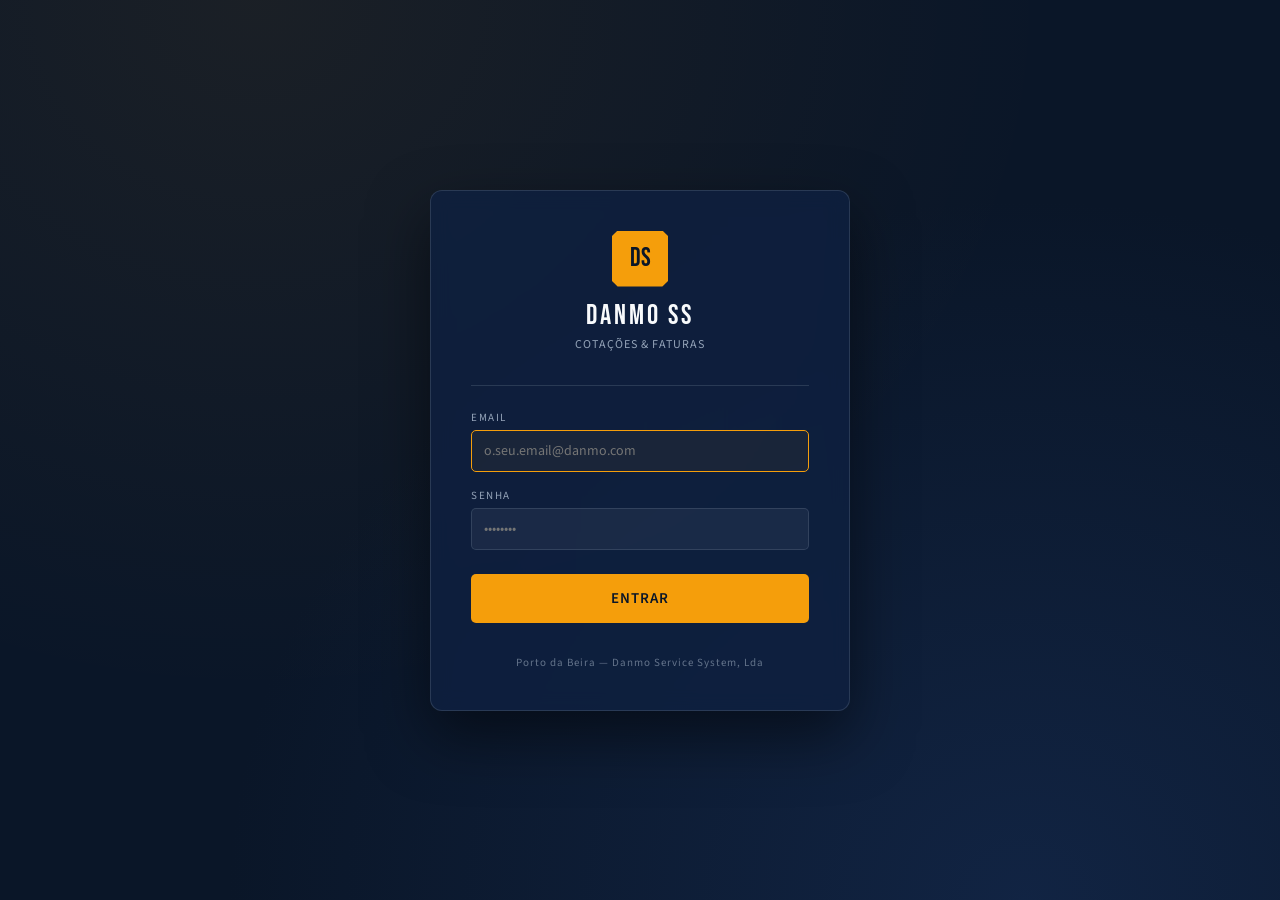
==== index.html @ 766d76a1 "Add files via upload" ====
<!DOCTYPE html>
<html lang="pt">
<head>
<meta charset="UTF-8">
<meta name="viewport" content="width=device-width, initial-scale=1.0">
<title>Danmo SS — Login</title>
<link rel="stylesheet" href="style.css">
<style>
  body {
    display:flex; align-items:center; justify-content:center;
    min-height:100vh; padding:1rem;
  }
  .login-box {
    background:var(--card); border:1px solid var(--border);
    border-radius:12px; padding:2.5rem; width:100%; max-width:420px;
    backdrop-filter:blur(10px);
    box-shadow:0 25px 60px rgba(0,0,0,0.5);
  }
  .login-logo {
    text-align:center; margin-bottom:2rem;
  }
  .login-logo-icon {
    width:56px; height:56px; background:var(--amber);
    display:inline-flex; align-items:center; justify-content:center;
    font-family:'Bebas Neue'; font-size:26px; color:var(--navy);
    clip-path: polygon(10% 0%,90% 0%,100% 10%,100% 90%,90% 100%,10% 100%,0% 90%,0% 10%);
    margin-bottom:12px;
  }
  .login-titulo {
    font-family:'Bebas Neue'; font-size:28px; letter-spacing:3px; color:var(--white);
  }
  .login-sub {
    font-size:12px; color:var(--steel); letter-spacing:1px; text-transform:uppercase;
    margin-top:4px;
  }
  .login-divider {
    height:1px; background:var(--border); margin:1.5rem 0;
  }
  .btn-login {
    width:100%; justify-content:center; padding:14px;
    font-size:15px; margin-top:0.5rem;
  }
  .login-erro {
    background:rgba(239,68,68,0.15); border:1px solid rgba(239,68,68,0.3);
    color:#f87171; padding:10px 14px; border-radius:6px;
    font-size:13px; margin-top:1rem; display:none;
  }
  .login-versao {
    text-align:center; margin-top:2rem;
    font-size:11px; color:var(--steel2); letter-spacing:1px;
  }
</style>
</head>
<body>

<div class="login-box">
  <div class="login-logo">
    <div class="login-logo-icon">DS</div>
    <div class="login-titulo">Danmo SS</div>
    <div class="login-sub">Cotações &amp; Faturas</div>
  </div>

  <div class="login-divider"></div>

  <div class="form-row">
    <label>Email</label>
    <input type="email" id="login-email" placeholder="o.seu.email@danmo.com" autofocus>
  </div>
  <div class="form-row">
    <label>Senha</label>
    <input type="password" id="login-senha" placeholder="••••••••"
           onkeydown="if(event.key==='Enter') entrar()">
  </div>

  <button class="btn btn-primary btn-login" onclick="entrar()">
    Entrar
  </button>

  <div class="login-erro" id="login-erro">
    Email ou senha incorrectos.
  </div>

  <div class="login-versao">Porto da Beira &mdash; Danmo Service System, Lda</div>
</div>

<script src="supabase.js"></script>
<script src="auth.js"></script>
<script>
  // Se já está autenticado, redireciona
  if (auth.getUser()) window.location.href = 'dashboard.html';

  async function entrar() {
    const email = document.getElementById('login-email').value.trim();
    const senha = document.getElementById('login-senha').value;
    const erroEl = document.getElementById('login-erro');
    erroEl.style.display = 'none';

    if (!email || !senha) {
      erroEl.textContent = 'Por favor preencha o email e a senha.';
      erroEl.style.display = 'block';
      return;
    }

    try {
      const resultado = await db.get('utilizadores', { email, senha });
      const user = resultado[0];

      if (!user || !user.ativo) {
        erroEl.textContent = 'Email ou senha incorrectos.';
        erroEl.style.display = 'block';
        return;
      }

      auth.login(user);
      window.location.href = 'dashboard.html';

    } catch (err) {
      erroEl.textContent = 'Erro de ligação. Tente novamente.';
      erroEl.style.display = 'block';
      console.error(err);
    }
  }
</script>
</body>
</html>
---- style.css ----
/* ============================================================
   DANMO SS — Estilos Globais
   ============================================================ */

@import url('https://fonts.googleapis.com/css2?family=Bebas+Neue&family=Source+Sans+3:wght@300;400;600;700&family=Courier+Prime:wght@400;700&display=swap');

:root {
  --navy:    #0a1628;
  --navy2:   #0f2040;
  --navy3:   #162d55;
  --amber:   #f59e0b;
  --amber2:  #d97706;
  --steel:   #94a3b8;
  --steel2:  #64748b;
  --white:   #f8fafc;
  --light:   #e2e8f0;
  --danger:  #ef4444;
  --success: #10b981;
  --info:    #3b82f6;
  --border:  rgba(148,163,184,0.2);
  --card:    rgba(15,32,64,0.85);
}

* { margin:0; padding:0; box-sizing:border-box; }

body {
  font-family: 'Source Sans 3', sans-serif;
  background: var(--navy);
  color: var(--white);
  min-height: 100vh;
  background-image:
    radial-gradient(ellipse at 20% 0%, rgba(245,158,11,0.07) 0%, transparent 55%),
    radial-gradient(ellipse at 80% 100%, rgba(22,45,85,0.6) 0%, transparent 55%);
}

/* ── HEADER ─────────────────────────────────────────── */
.app-header {
  background: var(--navy2);
  border-bottom: 2px solid var(--amber);
  padding: 0 2rem;
  display: flex;
  align-items: center;
  justify-content: space-between;
  height: 60px;
  position: sticky; top: 0; z-index: 100;
  box-shadow: 0 4px 20px rgba(0,0,0,0.4);
}

.logo { display:flex; align-items:center; gap:12px; text-decoration:none; }
.logo-icon {
  width:36px; height:36px; background:var(--amber);
  display:flex; align-items:center; justify-content:center;
  font-family:'Bebas Neue'; font-size:18px; color:var(--navy);
  clip-path: polygon(10% 0%,90% 0%,100% 10%,100% 90%,90% 100%,10% 100%,0% 90%,0% 10%);
}
.logo-text { font-family:'Bebas Neue'; font-size:22px; letter-spacing:2px; color:var(--white); }
.logo-sub  { font-size:10px; color:var(--steel); letter-spacing:1px; text-transform:uppercase; }

.header-nav { display:flex; gap:4px; }
.nav-btn {
  background:transparent; border:none; color:var(--steel);
  padding:8px 16px; cursor:pointer; font-family:'Source Sans 3';
  font-size:13px; letter-spacing:1px; text-transform:uppercase;
  border-radius:4px; transition:all 0.2s; text-decoration:none;
  display:inline-flex; align-items:center; gap:6px;
}
.nav-btn:hover, .nav-btn.active {
  background:rgba(245,158,11,0.15); color:var(--amber);
}

.user-info {
  display:flex; align-items:center; gap:10px;
  font-size:13px; color:var(--steel);
}
.user-name { color:var(--white); font-weight:600; }
.user-nivel {
  font-size:10px; letter-spacing:1px; text-transform:uppercase;
  padding:2px 8px; border-radius:10px;
}
.nivel-admin    { background:rgba(245,158,11,0.2); color:var(--amber); }
.nivel-gestor   { background:rgba(59,130,246,0.2); color:#60a5fa; }
.nivel-operador { background:rgba(16,185,129,0.2); color:#34d399; }

.btn-logout {
  background:transparent; border:1px solid var(--border);
  color:var(--steel); padding:6px 12px; border-radius:5px;
  cursor:pointer; font-size:12px; transition:all 0.2s;
}
.btn-logout:hover { border-color:var(--danger); color:var(--danger); }

/* ── LAYOUT ──────────────────────────────────────────── */
.page-body { max-width:1400px; margin:0 auto; padding:2rem; }

.page-title {
  font-family:'Bebas Neue'; font-size:28px; letter-spacing:3px;
  color:var(--white); margin-bottom:1.5rem;
  display:flex; align-items:center; gap:12px;
}
.page-title span { color:var(--amber); }

/* ── CARD ────────────────────────────────────────────── */
.card {
  background: var(--card);
  border: 1px solid var(--border);
  border-radius: 8px;
  padding: 1.5rem;
  backdrop-filter: blur(10px);
  margin-bottom: 1.5rem;
}
.card-title {
  font-family:'Bebas Neue'; font-size:18px; letter-spacing:2px;
  color:var(--amber); margin-bottom:1rem;
}

/* ── GRID ────────────────────────────────────────────── */
.grid-2 { display:grid; grid-template-columns:1fr 1fr; gap:1.5rem; }
.grid-3 { display:grid; grid-template-columns:1fr 1fr 1fr; gap:1.5rem; }
.grid-4 { display:grid; grid-template-columns:repeat(4,1fr); gap:1rem; }

/* ── FORM ────────────────────────────────────────────── */
.form-row        { margin-bottom:1rem; }
.form-row-inline { display:flex; gap:1rem; margin-bottom:1rem; }
.form-row-inline > * { flex:1; }

label {
  font-size:11px; letter-spacing:1.5px; text-transform:uppercase;
  color:var(--steel); display:block; margin-bottom:5px;
}
input, select, textarea {
  width:100%; background:rgba(255,255,255,0.05);
  border:1px solid var(--border); border-radius:5px;
  color:var(--white); font-family:'Source Sans 3'; font-size:14px;
  padding:10px 12px; transition:border-color 0.2s;
}
input:focus, select:focus, textarea:focus {
  outline:none; border-color:var(--amber);
  background:rgba(245,158,11,0.05);
}
select option { background:var(--navy2); color:var(--white); }
textarea { resize:vertical; min-height:80px; }

/* ── BUTTONS ─────────────────────────────────────────── */
.btn {
  padding:10px 20px; border:none; border-radius:5px;
  cursor:pointer; font-family:'Source Sans 3'; font-size:13px;
  font-weight:600; letter-spacing:1px; text-transform:uppercase;
  transition:all 0.2s; display:inline-flex; align-items:center;
  gap:8px; text-decoration:none;
}
.btn-primary { background:var(--amber); color:var(--navy); }
.btn-primary:hover { background:var(--amber2); transform:translateY(-1px); box-shadow:0 4px 12px rgba(245,158,11,0.3); }
.btn-outline { background:transparent; color:var(--steel); border:1px solid var(--border); }
.btn-outline:hover { border-color:var(--amber); color:var(--amber); }
.btn-danger  { background:transparent; color:var(--danger); border:1px solid rgba(239,68,68,0.3); }
.btn-danger:hover  { background:rgba(239,68,68,0.1); }
.btn-success { background:var(--success); color:white; }
.btn-success:hover { background:#059669; }
.btn-sm { padding:6px 12px; font-size:12px; }
.btn-xs { padding:4px 8px; font-size:11px; }

/* ── TOGGLE ──────────────────────────────────────────── */
.toggle-group {
  display:flex; gap:4px; background:rgba(255,255,255,0.05);
  border-radius:6px; padding:3px; width:fit-content;
}
.toggle-opt {
  padding:7px 16px; border-radius:4px; cursor:pointer;
  font-size:12px; font-weight:600; letter-spacing:1px;
  text-transform:uppercase; color:var(--steel);
  transition:all 0.2s; border:none; background:transparent;
}
.toggle-opt.active { background:var(--amber); color:var(--navy); }

/* ── TABLE ───────────────────────────────────────────── */
.table-wrap { overflow-x:auto; }
table { width:100%; border-collapse:collapse; font-size:14px; }
th {
  text-align:left; padding:10px 12px;
  font-size:11px; letter-spacing:1.5px; text-transform:uppercase;
  color:var(--steel2); border-bottom:1px solid var(--border);
}
td { padding:12px; border-bottom:1px solid rgba(148,163,184,0.08); }
tr:hover td { background:rgba(245,158,11,0.03); }

/* ── BADGES ──────────────────────────────────────────── */
.badge {
  display:inline-block; padding:3px 10px; border-radius:20px;
  font-size:11px; font-weight:600; letter-spacing:1px; text-transform:uppercase;
}
.badge-cotacao { background:rgba(59,130,246,0.2); color:#60a5fa; border:1px solid rgba(59,130,246,0.3); }
.badge-fatura  { background:rgba(16,185,129,0.2); color:#34d399; border:1px solid rgba(16,185,129,0.3); }
.badge-mao     { background:rgba(59,130,246,0.15); color:#60a5fa; }
.badge-material{ background:rgba(168,85,247,0.15); color:#c084fc; }
.badge-misto   { background:rgba(245,158,11,0.15); color:#fbbf24; }

/* ── STAT CARD ───────────────────────────────────────── */
.stat-card {
  background:var(--card); border:1px solid var(--border);
  border-radius:8px; padding:1.2rem; position:relative; overflow:hidden;
}
.stat-card::before {
  content:''; position:absolute; top:0; left:0; right:0; height:3px;
}
.stat-amber::before  { background:var(--amber); }
.stat-blue::before   { background:var(--info); }
.stat-green::before  { background:var(--success); }
.stat-purple::before { background:#a855f7; }
.stat-val   { font-family:'Bebas Neue'; font-size:36px; line-height:1; }
.stat-label { font-size:11px; letter-spacing:1px; color:var(--steel); text-transform:uppercase; margin-top:4px; }

/* ── MODAL ───────────────────────────────────────────── */
.modal-overlay {
  position:fixed; inset:0; background:rgba(0,0,0,0.75);
  display:none; align-items:center; justify-content:center;
  z-index:1000; backdrop-filter:blur(4px);
}
.modal-overlay.open { display:flex; }
.modal {
  background:var(--navy2); border:1px solid var(--border);
  border-radius:10px; padding:2rem; width:90%;
  box-shadow:0 25px 60px rgba(0,0,0,0.6);
  max-height:90vh; overflow-y:auto;
}
.modal-sm  { max-width:420px; }
.modal-md  { max-width:600px; }
.modal-lg  { max-width:800px; }
.modal-title {
  font-family:'Bebas Neue'; font-size:22px; letter-spacing:2px;
  color:var(--amber); margin-bottom:1.5rem;
}
.modal-actions {
  display:flex; gap:10px; justify-content:flex-end; margin-top:1.5rem;
  padding-top:1rem; border-top:1px solid var(--border);
}

/* ── SECTION DIVIDER ─────────────────────────────────── */
.section-div {
  font-family:'Bebas Neue'; font-size:13px; letter-spacing:3px;
  color:var(--steel2); text-transform:uppercase;
  margin:1.5rem 0 1rem; display:flex; align-items:center; gap:10px;
}
.section-div::after { content:''; flex:1; height:1px; background:var(--border); }

/* ── LOADING ─────────────────────────────────────────── */
.loading {
  text-align:center; padding:3rem; color:var(--steel2);
  font-size:14px; letter-spacing:1px;
}
.spinner {
  display:inline-block; width:24px; height:24px;
  border:2px solid var(--border); border-top-color:var(--amber);
  border-radius:50%; animation:spin 0.7s linear infinite;
  margin-right:10px; vertical-align:middle;
}
@keyframes spin { to { transform:rotate(360deg); } }

/* ── EMPTY STATE ─────────────────────────────────────── */
.empty-state {
  text-align:center; padding:4rem 2rem; color:var(--steel2);
}
.empty-icon { font-size:48px; margin-bottom:1rem; opacity:0.3; display:block; }

/* ── ACESSO NEGADO ───────────────────────────────────── */
.acesso-negado {
  text-align:center; padding:4rem 2rem;
  color:var(--danger); font-size:16px;
}

/* ── MODAL CONFIRM ───────────────────────────────────── */
#modal-confirm .modal { max-width:420px; }
#confirm-msg { color:var(--steel); margin-bottom:1rem; line-height:1.6; }
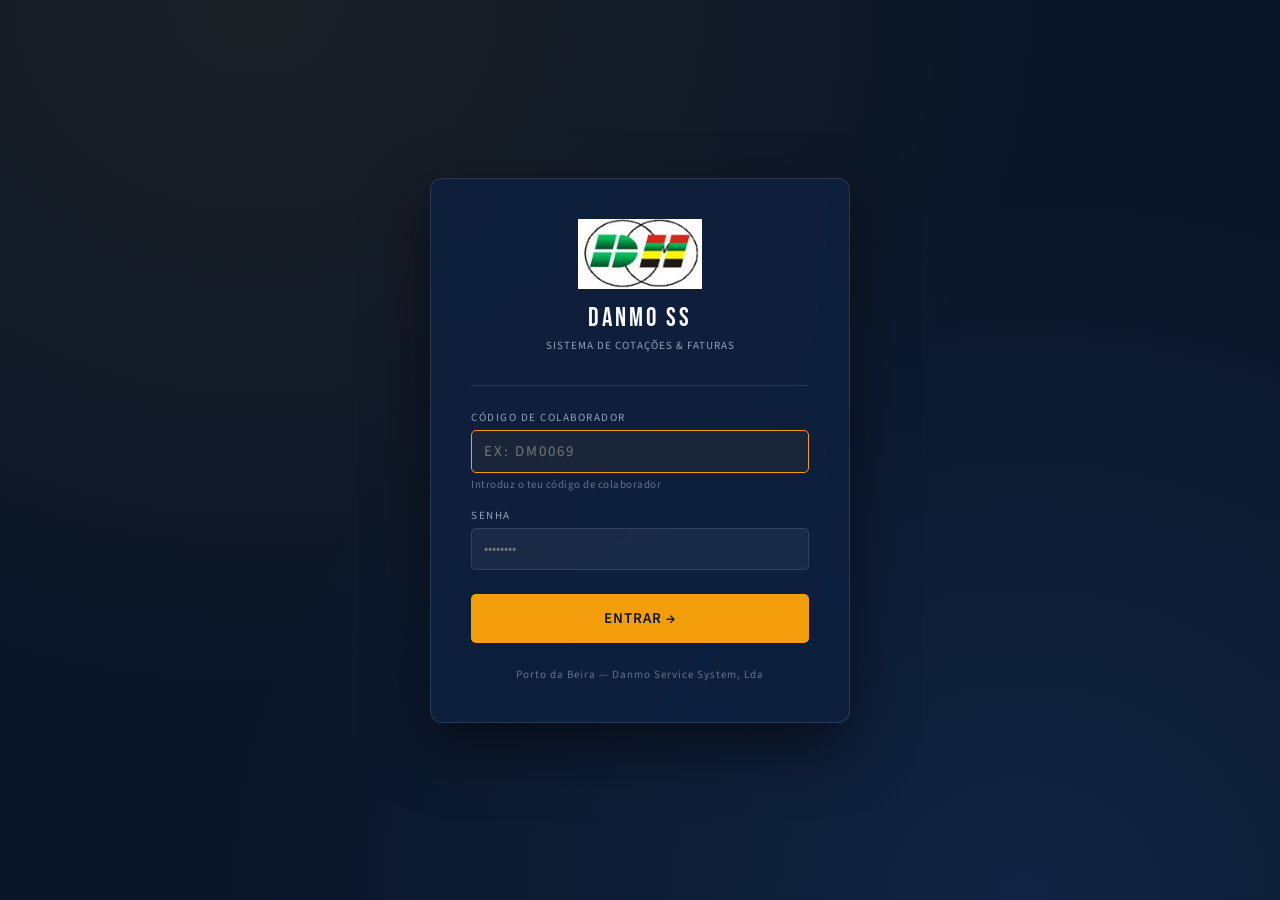
==== commit 1118e185: "Add files via upload" ====
--- a/index.html
+++ b/index.html
@@ -5,40 +5,42 @@
 <meta name="viewport" content="width=device-width, initial-scale=1.0">
 <title>Danmo SS — Login</title>
 <link rel="stylesheet" href="style.css">
+<script src="tema.js"></script>
 <style>
   body {
     display:flex; align-items:center; justify-content:center;
     min-height:100vh; padding:1rem;
   }
+  .login-wrap {
+    width:100%; max-width:420px;
+  }
   .login-box {
     background:var(--card); border:1px solid var(--border);
-    border-radius:12px; padding:2.5rem; width:100%; max-width:420px;
+    border-radius:12px; padding:2.5rem;
     backdrop-filter:blur(10px);
     box-shadow:0 25px 60px rgba(0,0,0,0.5);
   }
-  .login-logo {
+  .login-logo-wrap {
     text-align:center; margin-bottom:2rem;
   }
-  .login-logo-icon {
-    width:56px; height:56px; background:var(--amber);
-    display:inline-flex; align-items:center; justify-content:center;
-    font-family:'Bebas Neue'; font-size:26px; color:var(--navy);
-    clip-path: polygon(10% 0%,90% 0%,100% 10%,100% 90%,90% 100%,10% 100%,0% 90%,0% 10%);
-    margin-bottom:12px;
+  .login-logo-img {
+    height:72px; width:auto; object-fit:contain;
+    margin-bottom:12px; display:block; margin-left:auto; margin-right:auto;
   }
   .login-titulo {
-    font-family:'Bebas Neue'; font-size:28px; letter-spacing:3px; color:var(--white);
+    font-family:'Bebas Neue'; font-size:26px;
+    letter-spacing:3px; color:var(--white);
   }
   .login-sub {
-    font-size:12px; color:var(--steel); letter-spacing:1px; text-transform:uppercase;
-    margin-top:4px;
+    font-size:11px; color:var(--steel);
+    letter-spacing:1px; text-transform:uppercase; margin-top:4px;
   }
   .login-divider {
     height:1px; background:var(--border); margin:1.5rem 0;
   }
   .btn-login {
-    width:100%; justify-content:center; padding:14px;
-    font-size:15px; margin-top:0.5rem;
+    width:100%; justify-content:center;
+    padding:14px; font-size:15px; margin-top:0.5rem;
   }
   .login-erro {
     background:rgba(239,68,68,0.15); border:1px solid rgba(239,68,68,0.3);
@@ -46,67 +48,90 @@
     font-size:13px; margin-top:1rem; display:none;
   }
   .login-versao {
-    text-align:center; margin-top:2rem;
+    text-align:center; margin-top:1.5rem;
     font-size:11px; color:var(--steel2); letter-spacing:1px;
+  }
+  .codigo-hint {
+    font-size:11px; color:var(--steel2); margin-top:4px;
+    letter-spacing:0.5px;
   }
 </style>
 </head>
 <body>
 
-<div class="login-box">
-  <div class="login-logo">
-    <div class="login-logo-icon">DS</div>
-    <div class="login-titulo">Danmo SS</div>
-    <div class="login-sub">Cotações &amp; Faturas</div>
+<div class="login-wrap">
+  <div class="login-box">
+
+    <!-- LOGO -->
+    <div class="login-logo-wrap">
+      <img src="" class="login-logo-img" id="login-logo" alt="Danmo SS">
+      <div class="login-titulo">Danmo SS</div>
+      <div class="login-sub">Sistema de Cotações &amp; Faturas</div>
+    </div>
+
+    <div class="login-divider"></div>
+
+    <!-- FORMULÁRIO -->
+    <div class="form-row">
+      <label>Código de Colaborador</label>
+      <input type="text" id="login-usuario" placeholder="ex: DM0069"
+             autofocus autocomplete="off"
+             style="text-transform:uppercase;letter-spacing:2px;font-size:15px;"
+             oninput="this.value=this.value.toUpperCase()"
+             onkeydown="if(event.key==='Enter') document.getElementById('login-senha').focus()">
+      <div class="codigo-hint">Introduz o teu código de colaborador</div>
+    </div>
+
+    <div class="form-row">
+      <label>Senha</label>
+      <input type="password" id="login-senha" placeholder="••••••••"
+             onkeydown="if(event.key==='Enter') entrar()">
+    </div>
+
+    <button class="btn btn-primary btn-login" onclick="entrar()">
+      Entrar →
+    </button>
+
+    <div class="login-erro" id="login-erro">
+      Código ou senha incorrectos.
+    </div>
+
+    <div class="login-versao">
+      Porto da Beira &mdash; Danmo Service System, Lda
+    </div>
+
   </div>
-
-  <div class="login-divider"></div>
-
-  <div class="form-row">
-    <label>Email</label>
-    <input type="email" id="login-email" placeholder="o.seu.email@danmo.com" autofocus>
-  </div>
-  <div class="form-row">
-    <label>Senha</label>
-    <input type="password" id="login-senha" placeholder="••••••••"
-           onkeydown="if(event.key==='Enter') entrar()">
-  </div>
-
-  <button class="btn btn-primary btn-login" onclick="entrar()">
-    Entrar
-  </button>
-
-  <div class="login-erro" id="login-erro">
-    Email ou senha incorrectos.
-  </div>
-
-  <div class="login-versao">Porto da Beira &mdash; Danmo Service System, Lda</div>
 </div>
 
+<script src="logos.js"></script>
 <script src="supabase.js"></script>
 <script src="auth.js"></script>
+<script src="utils.js"></script>
 <script>
+  // Aplicar logo
+  document.getElementById('login-logo').src = LOGO_DANMO;
+
   // Se já está autenticado, redireciona
   if (auth.getUser()) window.location.href = 'dashboard.html';
 
   async function entrar() {
-    const email = document.getElementById('login-email').value.trim();
-    const senha = document.getElementById('login-senha').value;
-    const erroEl = document.getElementById('login-erro');
+    const usuario = document.getElementById('login-usuario').value.trim().toUpperCase();
+    const senha   = document.getElementById('login-senha').value;
+    const erroEl  = document.getElementById('login-erro');
     erroEl.style.display = 'none';
 
-    if (!email || !senha) {
-      erroEl.textContent = 'Por favor preencha o email e a senha.';
+    if (!usuario || !senha) {
+      erroEl.textContent  = 'Por favor preenche o código e a senha.';
       erroEl.style.display = 'block';
       return;
     }
 
     try {
-      const resultado = await db.get('utilizadores', { email, senha });
+      const resultado = await db.get('utilizadores', { usuario, senha });
       const user = resultado[0];
 
       if (!user || !user.ativo) {
-        erroEl.textContent = 'Email ou senha incorrectos.';
+        erroEl.textContent  = 'Código ou senha incorrectos.';
         erroEl.style.display = 'block';
         return;
       }
@@ -114,8 +139,8 @@
       auth.login(user);
       window.location.href = 'dashboard.html';
 
-    } catch (err) {
-      erroEl.textContent = 'Erro de ligação. Tente novamente.';
+    } catch(err) {
+      erroEl.textContent  = 'Erro de ligação. Tente novamente.';
       erroEl.style.display = 'block';
       console.error(err);
     }
